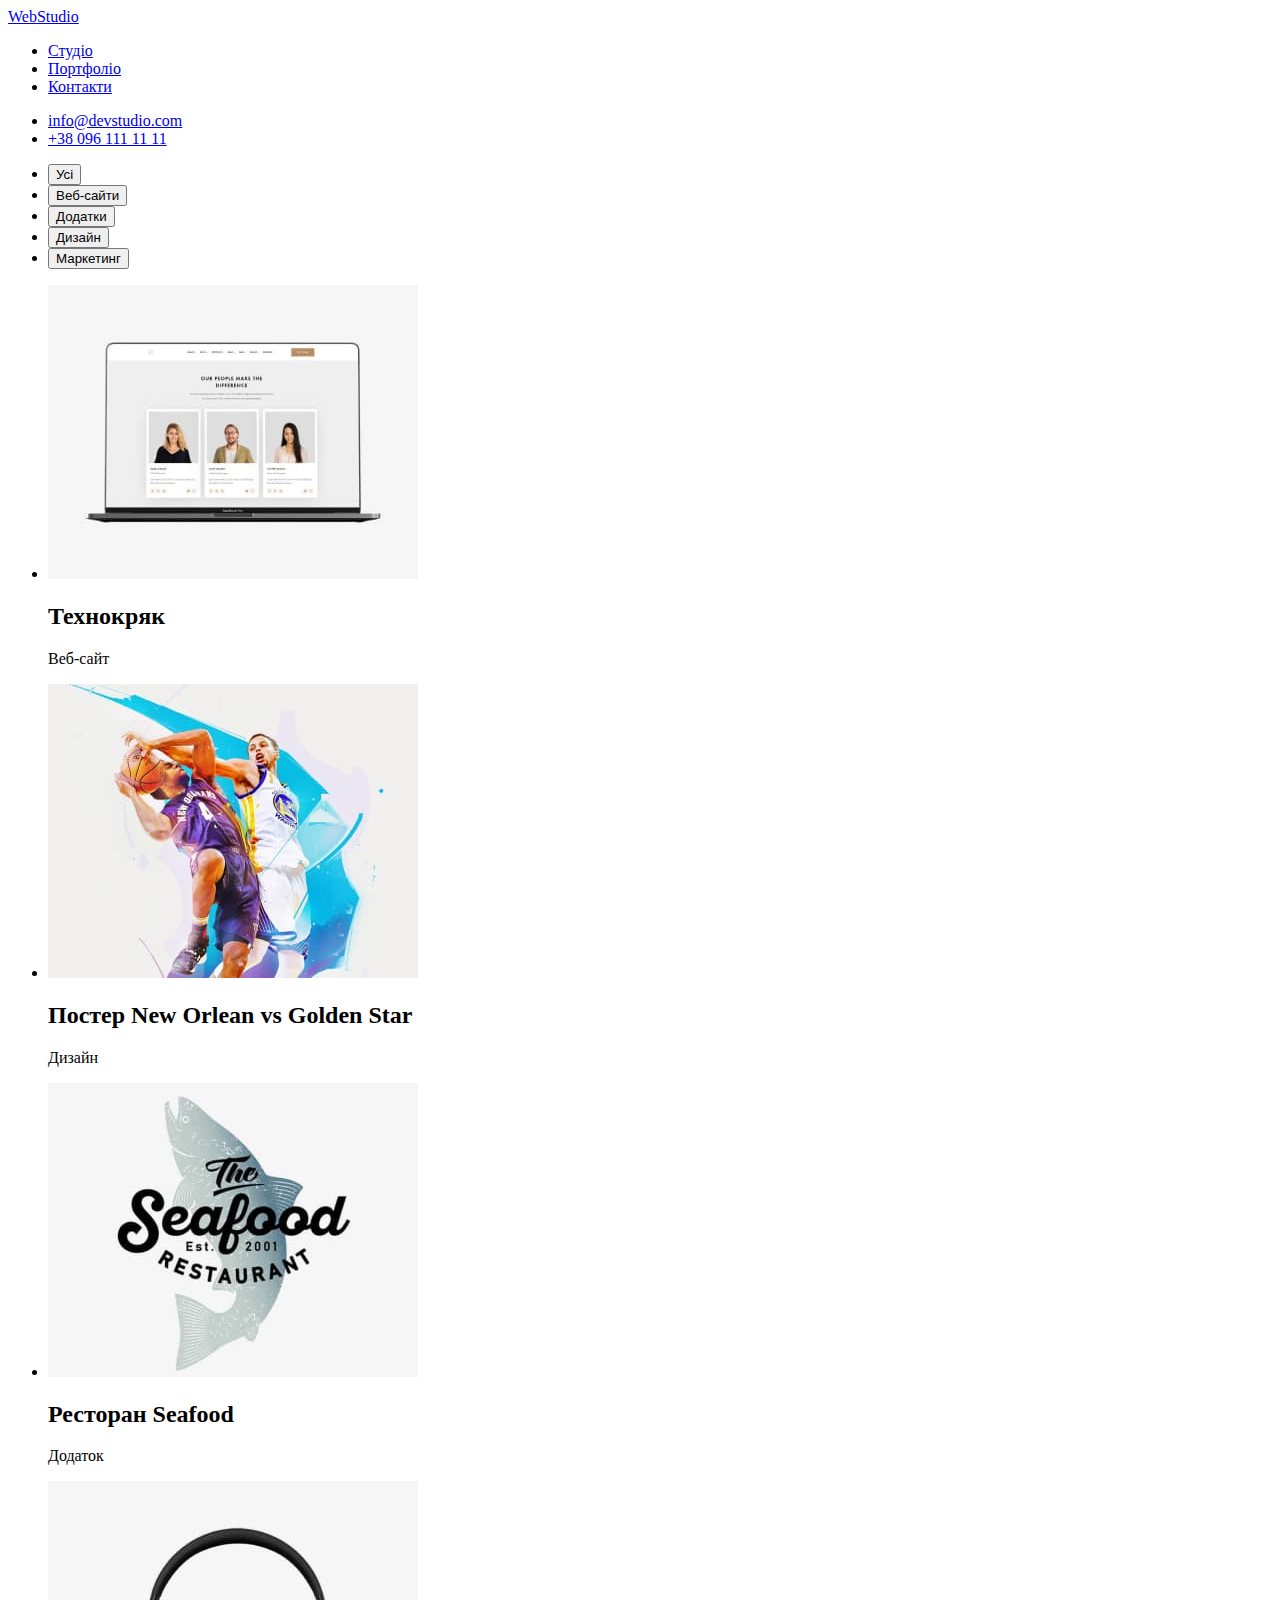
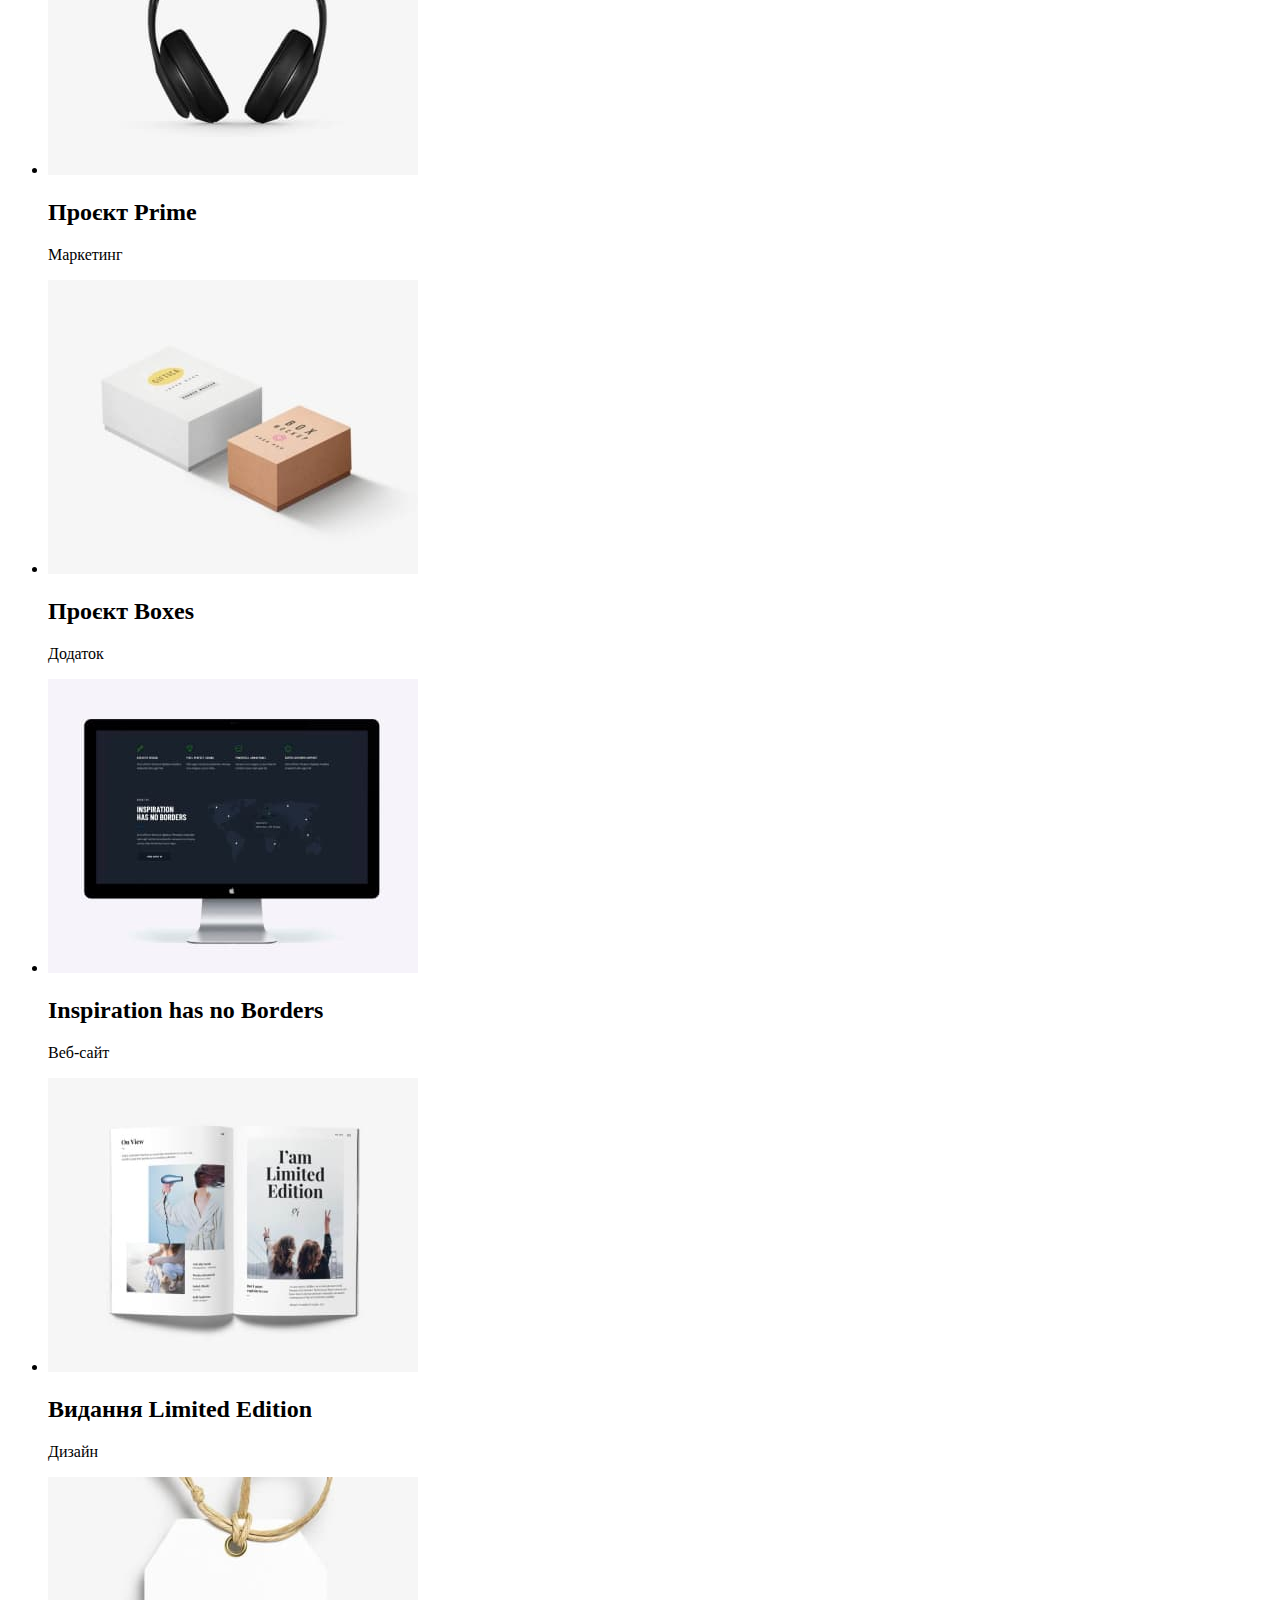
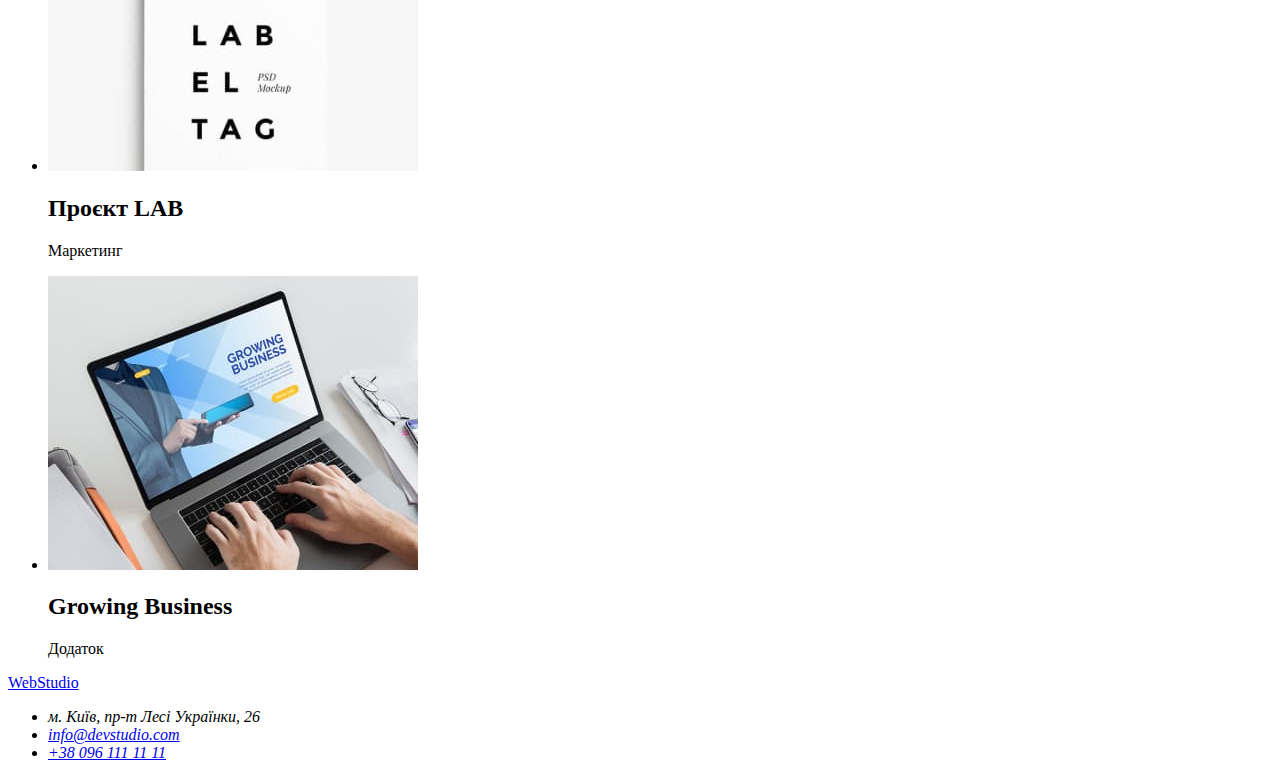
==== portfolio.html @ d7d80152 "layout portfolio" ====
<!DOCTYPE html>
<html lang="uk">
  <head>
    <meta charset="UTF-8" />
    <meta name="viewport" content="width=device-width, initial-scale=1.0" />
    <title>WebStudio</title>
  </head>
  <body>
    <header>
      <nav>
        <a href="http://google.com" title="посилання на головну сторінку">
          <span>Web</span>Studio</a
        >
        <ul>
          <li>
            <a href="./index.html">Студіо</a>
          </li>
          <li>
            <a href="./portfolio.html">Портфоліо</a>
          </li>
          <li>
            <a href="#">Контакти</a>
          </li>
        </ul>
      </nav>
      <ul>
        <li>
          <a href="mailto:info@devstudio.com">info@devstudio.com</a>
        </li>
        <li>
          <a href="tel:+380961111111">+38 096 111 11 11</a>
        </li>
      </ul>
    </header>
    <main>
      <section>
        <ul class="filter">
          <li class="filter-item"><button type="button">Усі</button></li>
          <li class="filter-item"><button type="button">Веб-сайти</button></li>
          <li class="filter-item"><button type="button">Додатки</button></li>
          <li class="filter-item"><button type="button">Дизайн</button></li>
          <li class="filter-item"><button type="button">Маркетинг</button></li>
        </ul>
      </section>
      <section>
        <ul>
          <li>
            <img src="./images/our-works_1.jpg" alt="website example light" />
            <h2>Технокряк</h2>
            <p>Веб-сайт</p>
          </li>
          <li>
            <img src="./images/our-works_2.jpg" alt="" />
            <h2>Постер New Orlean vs Golden Star</h2>
            <p>Дизайн</p>
          </li>
          <li>
            <img src="./images/our-works_3.jpg" alt="" />
            <h2>Ресторан Seafood</h2>
            <p>Додаток</p>
          </li>
          <li>
            <img src="./images/our-works_4.jpg" alt="" />
            <h2>Проєкт Prime</h2>
            <p>Маркетинг</p>
          </li>
          <li>
            <img src="./images/our-works_5.jpg" alt="" />
            <h2>Проєкт Boxes</h2>
            <p>Додаток</p>
          </li>
          <li>
            <img src="./images/our-works_6.jpg" alt="website example dark" />
            <h2>Inspiration has no Borders</h2>
            <p>Веб-сайт</p>
          </li>
          <li>
            <img src="./images/our-works_7.jpg" alt="" />
            <h2>Видання Limited Edition</h2>
            <p>Дизайн</p>
          </li>
          <li>
            <img src="./images/our-works_8.jpg" alt="" />
            <h2>Проєкт LAB</h2>
            <p>Маркетинг</p>
          </li>
          <li>
            <img src="./images/our-works_9.jpg" alt="" />
            <h2>Growing Business</h2>
            <p>Додаток</p>
          </li>
        </ul>
      </section>
    </main>
    <footer>
      <a href="/"><span>Web</span>Studio</a>
      <address>
        <ul>
          <li>м. Київ, пр-т Лесі Українки, 26</li>
          <li>
            <a href="mailto:info@devstudio.com">info@devstudio.com</a>
          </li>
          <li>
            <a href="tel:+380961111111">+38 096 111 11 11</a>
          </li>
        </ul>
      </address>
    </footer>
  </body>
</html>
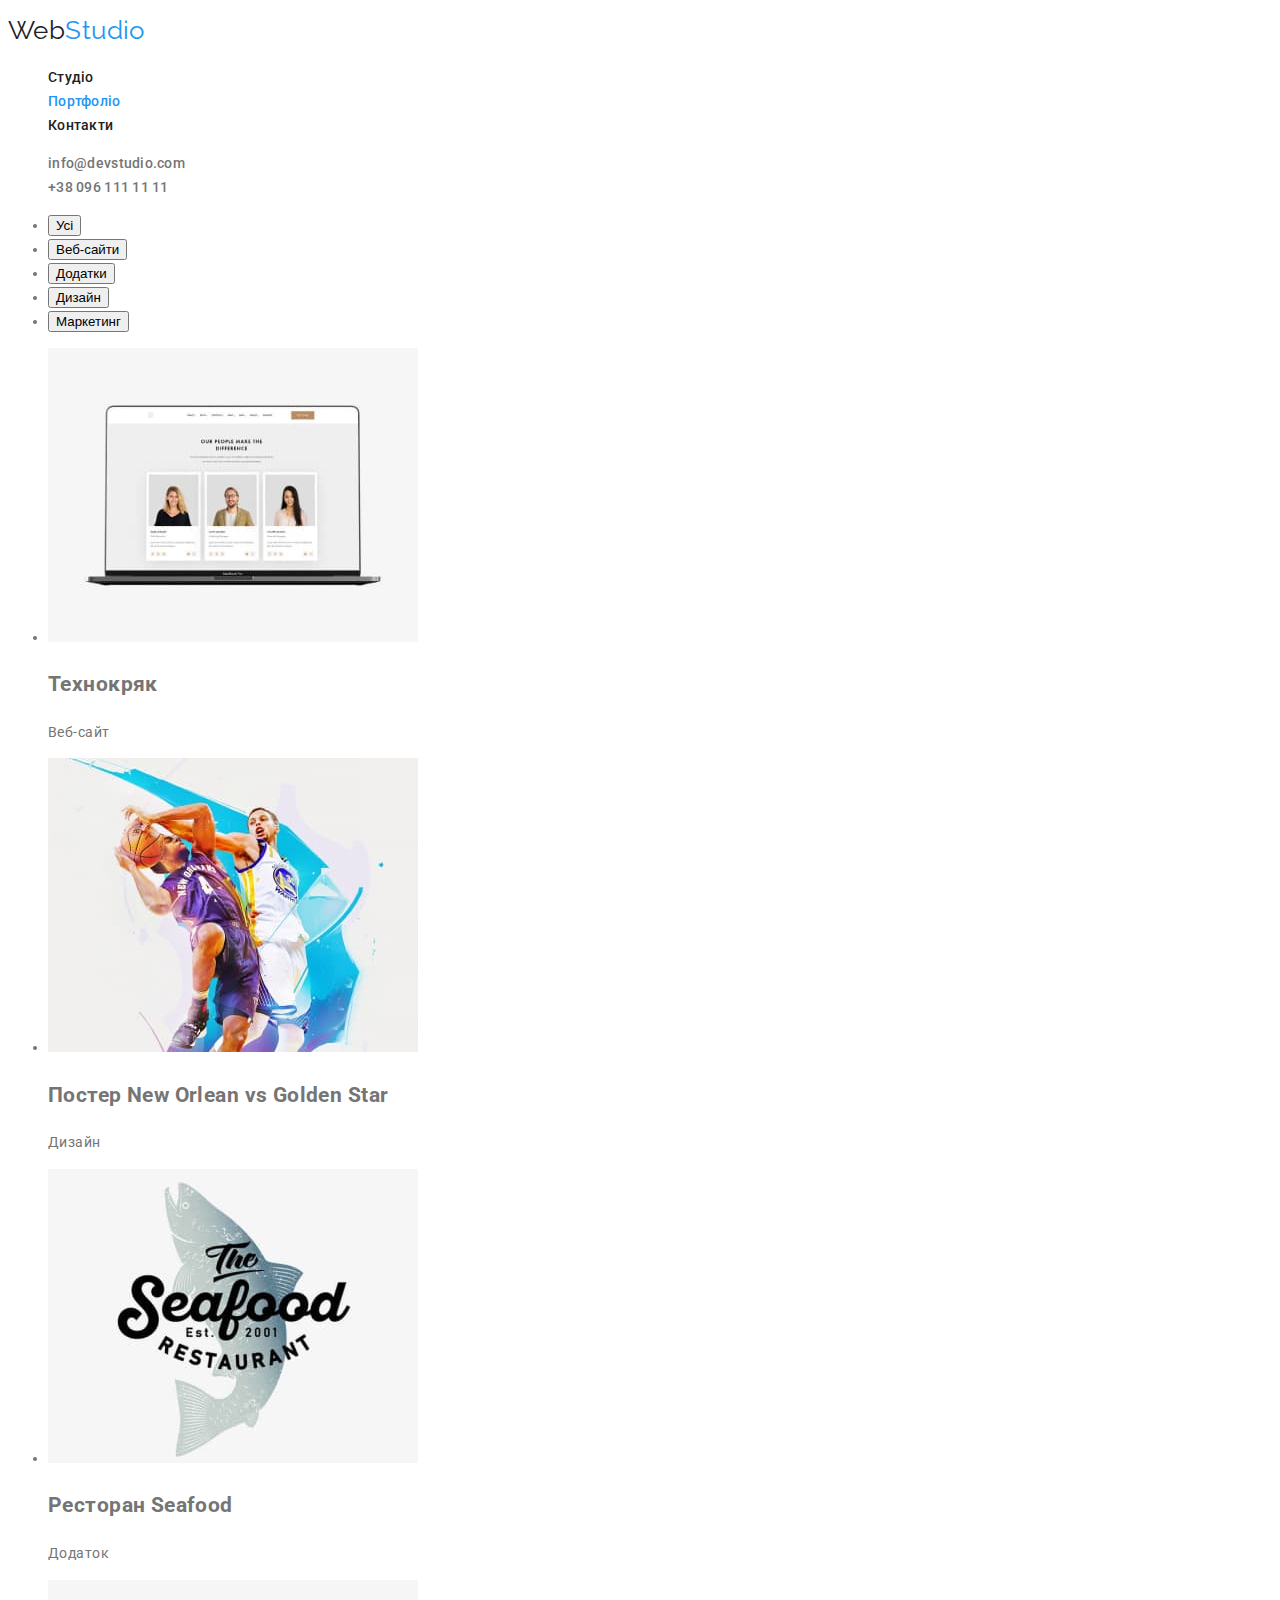
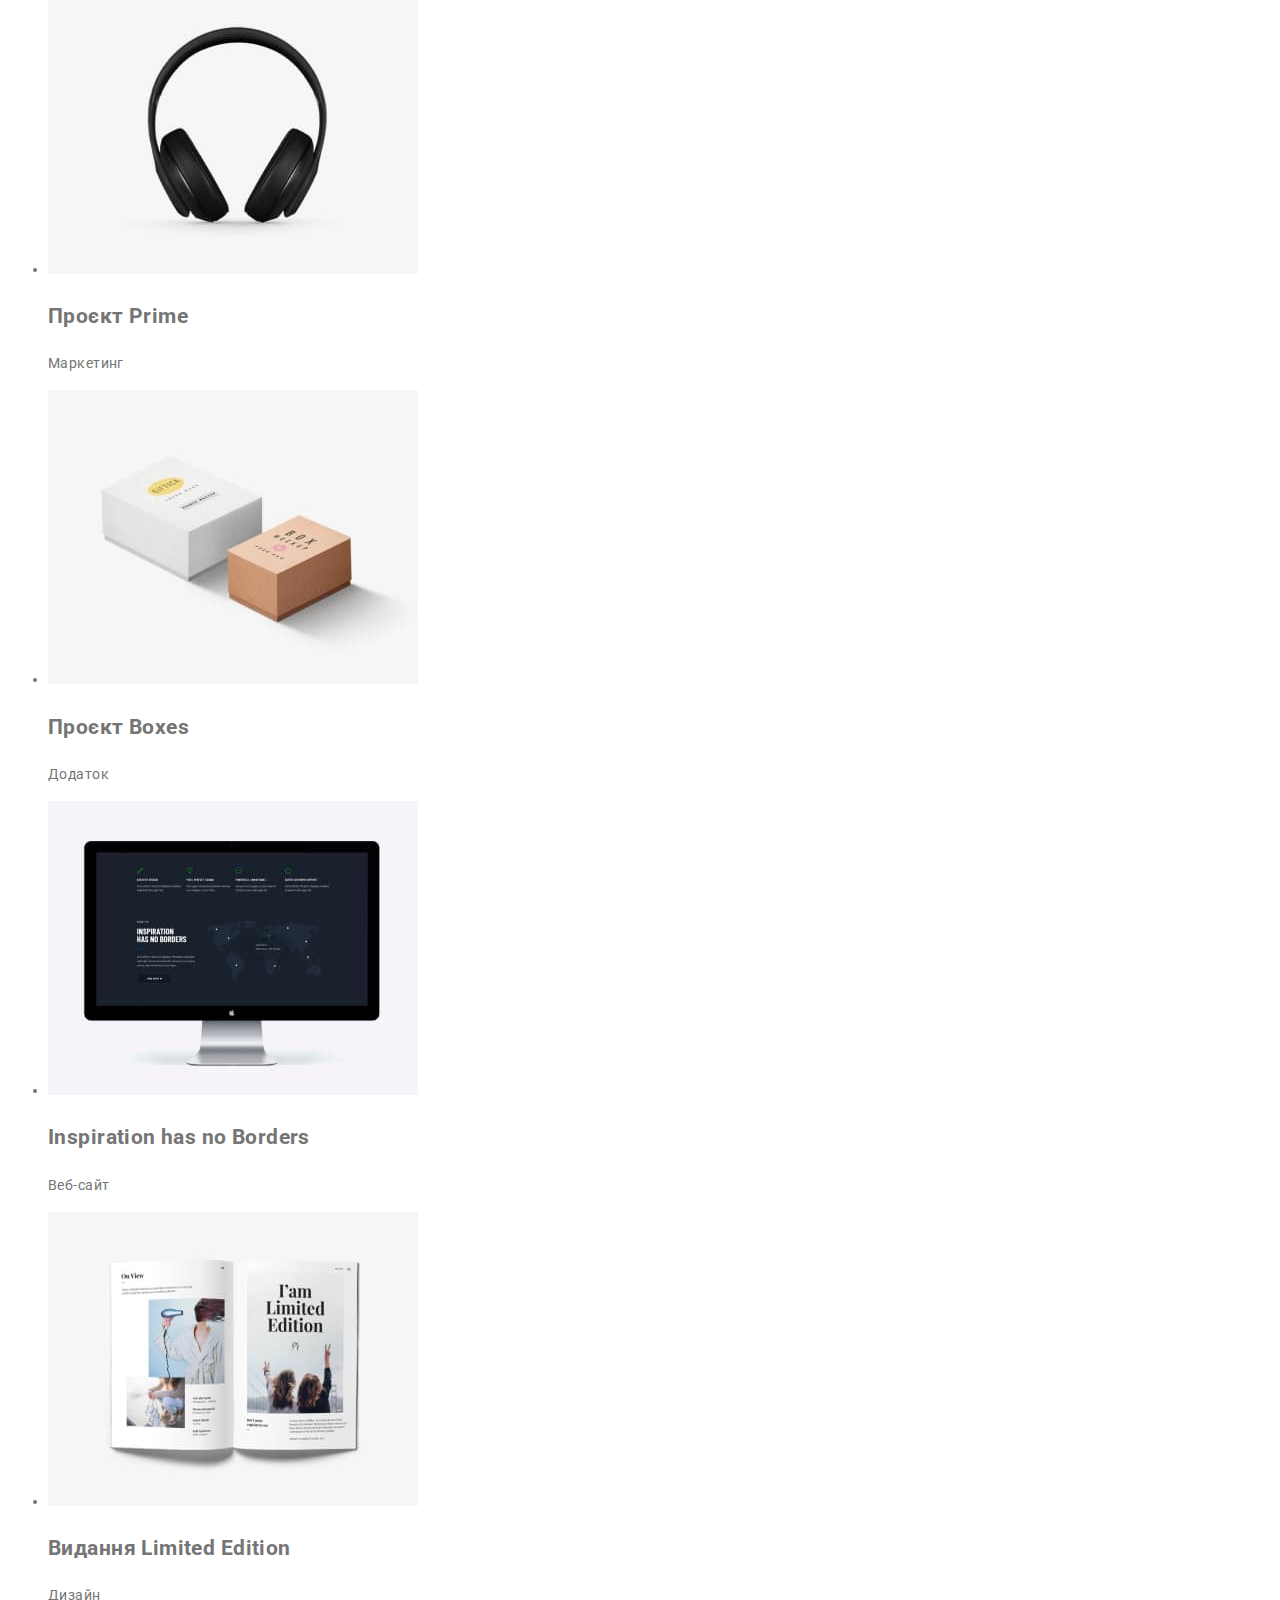
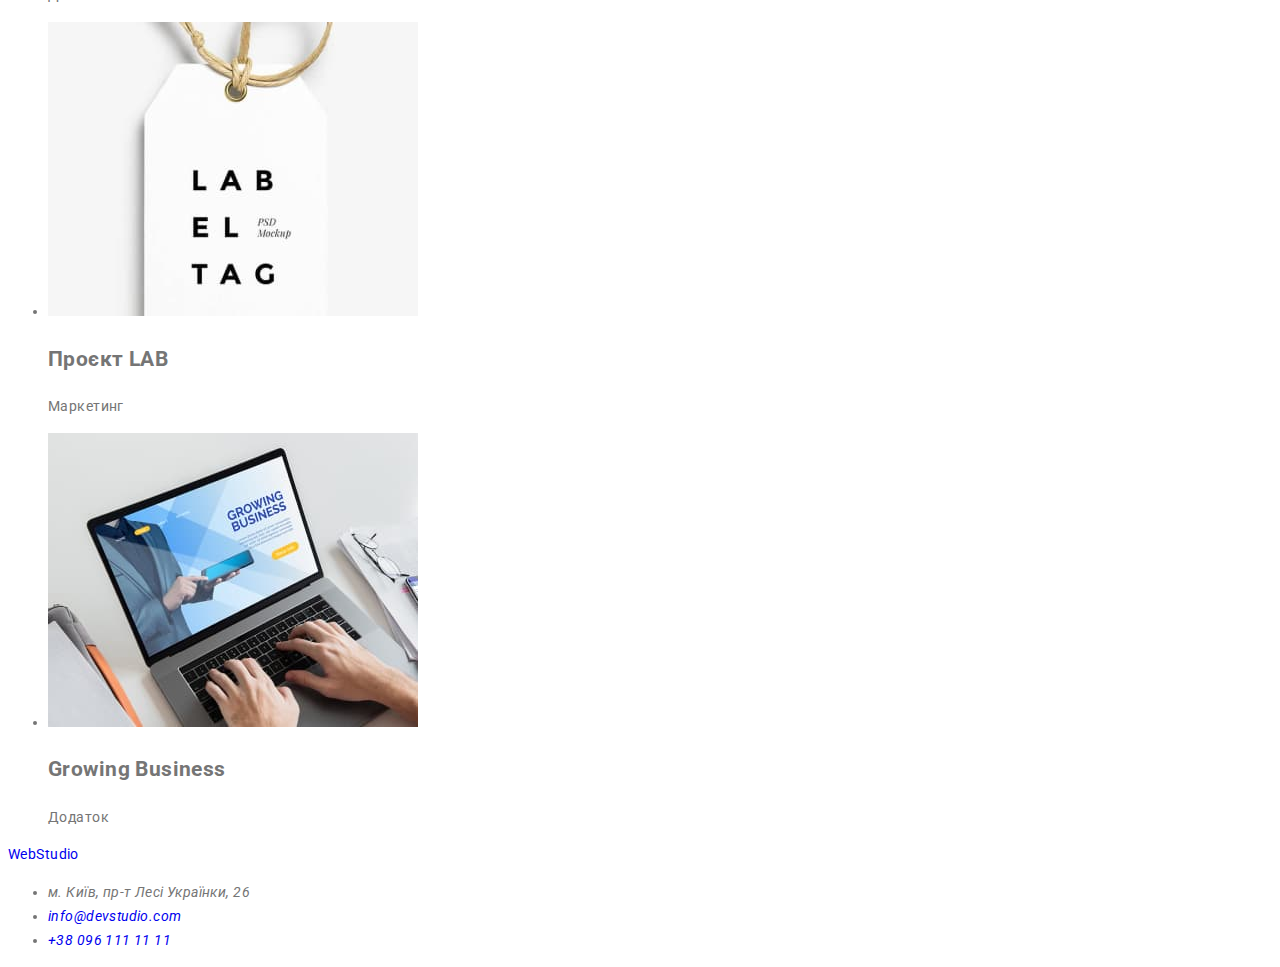
==== commit 28b8de3c: "header & hero css" ====
--- a/portfolio.html
+++ b/portfolio.html
@@ -4,31 +4,40 @@
     <meta charset="UTF-8" />
     <meta name="viewport" content="width=device-width, initial-scale=1.0" />
     <title>WebStudio</title>
+    <link rel="preconnect" href="https://fonts.googleapis.com" />
+    <link rel="preconnect" href="https://fonts.gstatic.com" crossorigin />
+    <link rel="preconnect" href="https://fonts.googleapis.com" />
+    <link rel="preconnect" href="https://fonts.gstatic.com" crossorigin />
+    <link
+      href="https://fonts.googleapis.com/css2?family=Raleway:wght@700&family=Roboto:wght@400;500;700;900&display=swap"
+      rel="stylesheet"
+    />
+    <link rel="stylesheet" href="./css/styles.css" />
   </head>
   <body>
-    <header>
+    <header class="page-header">
       <nav>
-        <a href="http://google.com" title="посилання на головну сторінку">
-          <span>Web</span>Studio</a
+        <a class="logo" href="./index.html" title="посилання на головну сторінку">
+          <span class="header-logo">Web</span>Studio</a
         >
-        <ul>
+        <ul class="site-nav list">
           <li>
-            <a href="./index.html">Студіо</a>
+            <a class="link" href="./index.html">Студіо</a>
           </li>
           <li>
-            <a href="./portfolio.html">Портфоліо</a>
+            <a class="link current" href="./portfolio.html">Портфоліо</a>
           </li>
           <li>
-            <a href="#">Контакти</a>
+            <a class="link" href="#">Контакти</a>
           </li>
         </ul>
       </nav>
-      <ul>
+      <ul class="list contacts">
         <li>
-          <a href="mailto:info@devstudio.com">info@devstudio.com</a>
+          <a class="link" href="mailto:info@devstudio.com">info@devstudio.com</a>
         </li>
         <li>
-          <a href="tel:+380961111111">+38 096 111 11 11</a>
+          <a class="link" href="tel:+380961111111">+38 096 111 11 11</a>
         </li>
       </ul>
     </header>
@@ -45,47 +54,87 @@
       <section>
         <ul>
           <li>
-            <img src="./images/our-works_1.jpg" alt="website example light" />
+            <img
+              src="./images/our-works_1.jpg"
+              width="370"
+              height="294"
+              alt="website example light"
+            />
             <h2>Технокряк</h2>
             <p>Веб-сайт</p>
           </li>
           <li>
-            <img src="./images/our-works_2.jpg" alt="" />
+            <img
+              src="./images/our-works_2.jpg"
+              width="370"
+              height="294"
+              alt="design of basketball team site"
+            />
             <h2>Постер New Orlean vs Golden Star</h2>
             <p>Дизайн</p>
           </li>
           <li>
-            <img src="./images/our-works_3.jpg" alt="" />
+            <img
+              src="./images/our-works_3.jpg"
+              width="370"
+              height="294"
+              alt="app for restaurants"
+            />
             <h2>Ресторан Seafood</h2>
             <p>Додаток</p>
           </li>
           <li>
-            <img src="./images/our-works_4.jpg" alt="" />
+            <img
+              src="./images/our-works_4.jpg"
+              width="370"
+              height="294"
+              alt="picture of headphones"
+            />
             <h2>Проєкт Prime</h2>
             <p>Маркетинг</p>
           </li>
           <li>
-            <img src="./images/our-works_5.jpg" alt="" />
+            <img src="./images/our-works_5.jpg" width="370" height="294" alt="two boxes photo" />
             <h2>Проєкт Boxes</h2>
             <p>Додаток</p>
           </li>
           <li>
-            <img src="./images/our-works_6.jpg" alt="website example dark" />
+            <img
+              src="./images/our-works_6.jpg"
+              width="370"
+              height="294"
+              alt="website example dark"
+            />
             <h2>Inspiration has no Borders</h2>
             <p>Веб-сайт</p>
           </li>
           <li>
-            <img src="./images/our-works_7.jpg" alt="" />
+            <img
+              src="./images/our-works_7.jpg"
+              width="370"
+              height="294"
+              alt="design of magazines"
+            />
             <h2>Видання Limited Edition</h2>
             <p>Дизайн</p>
           </li>
           <li>
-            <img src="./images/our-works_8.jpg" alt="" />
+            <img
+              src="./images/our-works_8.jpg"
+              width="370"
+              height="294"
+              alt="picture of white label tag"
+            />
             <h2>Проєкт LAB</h2>
             <p>Маркетинг</p>
           </li>
           <li>
-            <img src="./images/our-works_9.jpg" alt="" />
+            <img
+              src="./images/our-works_9.jpg"
+              width="370"
+              height="294"
+              alt="picture with laptop"
+            />
             <h2>Growing Business</h2>
             <p>Додаток</p>
           </li>
@@ -93,15 +142,15 @@
       </section>
     </main>
     <footer>
-      <a href="/"><span>Web</span>Studio</a>
+      <a class="link" href="/"><span>Web</span>Studio</a>
       <address>
         <ul>
           <li>м. Київ, пр-т Лесі Українки, 26</li>
           <li>
-            <a href="mailto:info@devstudio.com">info@devstudio.com</a>
+            <a class="link" href="mailto:info@devstudio.com">info@devstudio.com</a>
           </li>
           <li>
-            <a href="tel:+380961111111">+38 096 111 11 11</a>
+            <a class="link" href="tel:+380961111111">+38 096 111 11 11</a>
           </li>
         </ul>
       </address>
--- a/css/styles.css
+++ b/css/styles.css
@@ -0,0 +1,106 @@
+:root {
+  --main-text-color: #757575;
+  --second-text-color: #212121;
+  --opposite-text-color: #ffffff;
+  --accent-color: #2196f3;
+  --light-bg-color: #f5f4fa;
+  --dark-bg-color: #2f303a;
+  --brand-color: #2196f3;
+}
+
+body {
+  font-family: 'Roboto', sans-serif;
+  font-size: 14px;
+  font-weight: 400;
+  line-height: 1.71;
+  letter-spacing: 0.03em;
+  color: var(--main-text-color);
+}
+
+.page-header {
+  background-color: #ffffff;
+}
+
+.logo {
+  text-decoration: none;
+  font-family: Raleway;
+  font-size: 26px;
+
+  color: var(--brand-color);
+}
+
+.header-logo {
+  color: var(--second-text-color);
+}
+
+.link {
+  text-decoration: none;
+}
+
+.list {
+  list-style: none;
+}
+
+.page-header .link {
+  font-weight: 500;
+  line-height: normal;
+  letter-spacing: 0.02em;
+}
+
+.site-nav .link {
+  color: var(--second-text-color);
+}
+
+.contacts .link {
+  color: var(--main-text-color);
+}
+
+.page-header .link:hover,
+.page-header .link:focus,
+.site-nav .current {
+  color: var(--accent-color);
+}
+
+.hero {
+  background-color: var(--dark-bg-color);
+  text-align: center;
+}
+
+.hero-title {
+  color: var(--opposite-text-color);
+  font-weight: 900;
+  font-size: 44px;
+  line-height: 1.36;
+  letter-spacing: 0.06em;
+  text-transform: uppercase;
+}
+
+.button {
+  background-color: var(--accent-color);
+  color: var(--opposite-text-color);
+  font-weight: 700;
+  font-size: 16px;
+  line-height: 1.875;
+  letter-spacing: 0.06em;
+}
+
+.hero-button {
+  width: 216px;
+  height: 50px;
+}
+
+.advantages-title {
+  display: none;
+}
+
+.advantages-list {
+}
+.advantages-item {
+}
+
+.advantages-item-title {
+  color: var(--second-text-color);
+  font-weight: 700;
+  font-size: 14px;
+  line-height: normal;
+}
